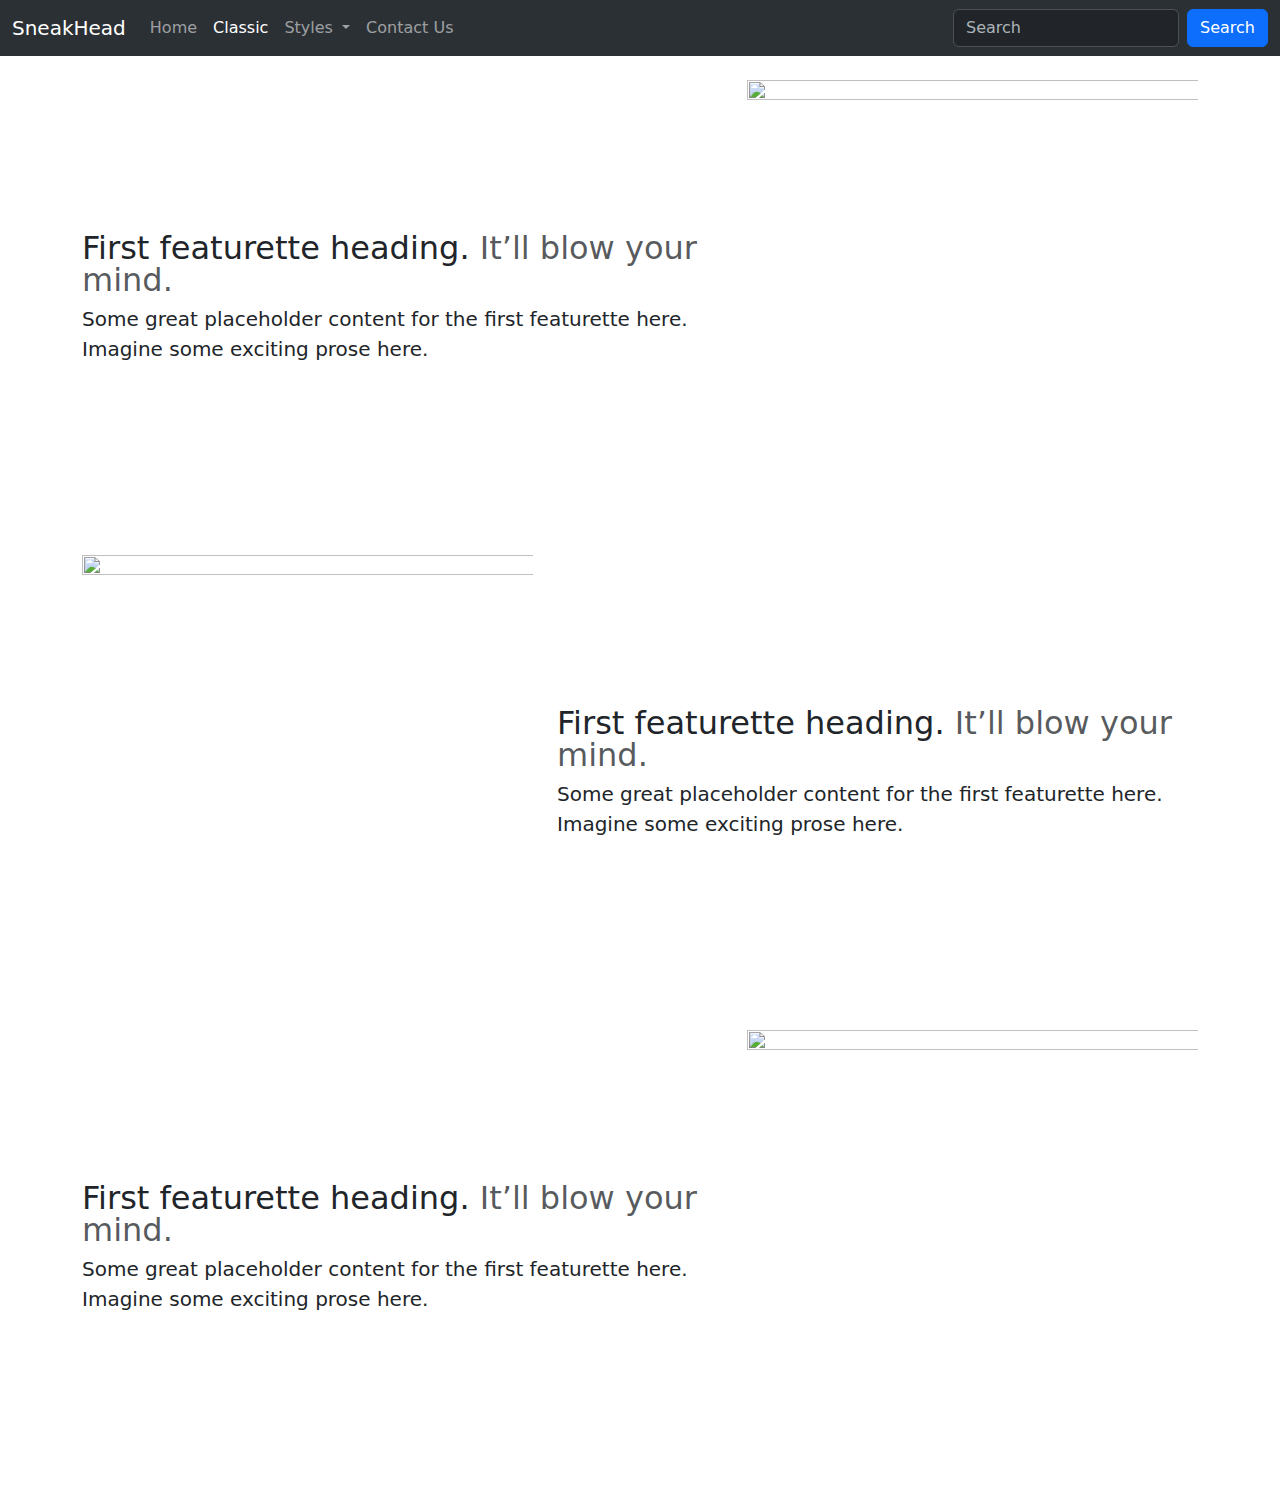
==== categories.html @ d5d80aa2 "Initial Commit" ====
<!DOCTYPE html>
<html lang="en">

<head>
  <meta charset="UTF-8">
  <meta name="viewport" content="width=device-width, initial-scale=1.0">
  <title>SneakHead - Classic</title>
  <link href="https://cdn.jsdelivr.net/npm/bootstrap@5.3.3/dist/css/bootstrap.min.css" rel="stylesheet"
    integrity="sha384-QWTKZyjpPEjISv5WaRU9OFeRpok6YctnYmDr5pNlyT2bRjXh0JMhjY6hW+ALEwIH" crossorigin="anonymous">
  <link rel="stylesheet" href="styles.css">
</head>

<body>

  <nav class="navbar navbar-expand-lg bg-body-tertiary" data-bs-theme="dark">
    <div class="container-fluid">
      <a class="navbar-brand" href="index.html">SneakHead </a>
      <button class="navbar-toggler" type="button" data-bs-toggle="collapse" data-bs-target="#navbarSupportedContent"
        aria-controls="navbarSupportedContent" aria-expanded="false" aria-label="Toggle navigation">
        <span class="navbar-toggler-icon"></span>
      </button>
      <div class="collapse navbar-collapse" id="navbarSupportedContent">
        <ul class="navbar-nav me-auto mb-2 mb-lg-0">
          <li class="nav-item">
            <a class="nav-link " aria-current="page" href="index.html">Home</a>
          </li>
          <li class="nav-item">
            <a class="nav-link active" href="#">Classic</a>
          </li>
          <li class="nav-item dropdown">
            <a class="nav-link dropdown-toggle" href="#" role="button" data-bs-toggle="dropdown" aria-expanded="false">
              Styles
            </a>
            <ul class="dropdown-menu">
              <li><a class="dropdown-item" href="#">Funky Sneakers</a></li>
              <li><a class="dropdown-item" href="#">Luxuriy Collection</a></li>
              <li><a class="dropdown-item" href="#">Best Seller</a></li>
              <li>
                <hr class="dropdown-divider">
              </li>
              <li><a class="dropdown-item" href="#">Want something else?</a></li>
            </ul>
          </li>
          <li class="nav-item">
            <a class="nav-link" role="button" href="contact.html">Contact Us</a>
          </li>
        </ul>
        <form class="d-flex" role="search">
          <input class="form-control me-2" type="search" placeholder="Search" aria-label="Search">
          <button class="btn btn-primary" type="submit">Search</button>
        </form>
      </div>
    </div>
  </nav>

<div class="container my-4">
  <div class="row featurette d-flexbox justify-content-cenrt align-items-center ">
    <div class="col-md-7">
      <h2 class="featurette-heading fw-normal lh-1">First featurette heading. <span class="text-body-secondary">It’ll blow your mind.</span></h2>
      <p class="lead">Some great placeholder content for the first featurette here. Imagine some exciting prose here.</p>
    </div>
    <div class="col-md-5">
      <img  class="bd-placeholder-img bd-placeholder-img-lg featurette-image img-fluid mx-auto" width="500" height="500" src="Assets/Images/f1.jpg" alt="">
    </div>
  </div>


  <div class="row featurette my-4 d-flexbox justify-content-cenrt align-items-center">
    <div class="col-md-7 order-md-2">
      <h2 class="featurette-heading fw-normal lh-1">First featurette heading. <span class="text-body-secondary">It’ll blow your mind.</span></h2>
      <p class="lead">Some great placeholder content for the first featurette here. Imagine some exciting prose here.</p>
    </div>
    <div class="col-md-5">
      <img  class="bd-placeholder-img bd-placeholder-img-lg featurette-image img-fluid mx-auto" width="500" height="500" src="Assets/Images/f2.jpg" alt="">
    </div>
  </div>


  <div class="row featurette d-flexbox justify-content-cenrt align-items-center">
    <div class="col-md-7">
      <h2 class="featurette-heading fw-normal lh-1">First featurette heading. <span class="text-body-secondary">It’ll blow your mind.</span></h2>
      <p class="lead">Some great placeholder content for the first featurette here. Imagine some exciting prose here.</p>
    </div>
    <div class="col-md-5">
      <img  class="bd-placeholder-img bd-placeholder-img-lg featurette-image img-fluid mx-auto" width="500" height="500" src="Assets/Images/f3.jpg" alt="">
    </div>
  </div>
</div>

  <script src="https://cdn.jsdelivr.net/npm/@popperjs/core@2.11.8/dist/umd/popper.min.js"
    integrity="sha384-I7E8VVD/ismYTF4hNIPjVp/Zjvgyol6VFvRkX/vR+Vc4jQkC+hVqc2pM8ODewa9r"
    crossorigin="anonymous"></script>
  <script src="https://cdn.jsdelivr.net/npm/bootstrap@5.3.3/dist/js/bootstrap.min.js"
    integrity="sha384-0pUGZvbkm6XF6gxjEnlmuGrJXVbNuzT9qBBavbLwCsOGabYfZo0T0to5eqruptLy"
    crossorigin="anonymous"></script>
</body>

</html>
---- styles.css ----
.carousel-inner{
    height: 710px;
    width: auto;
    overflow: hidden;
}

img{
    height: 700px;
    width: 700px;
}
.carousel-caption{
    padding-top: 120px;
}

.card-img{
     
    height: 250px;
    width: 200px;
}
.login-btn{
    margin: 4px;
}
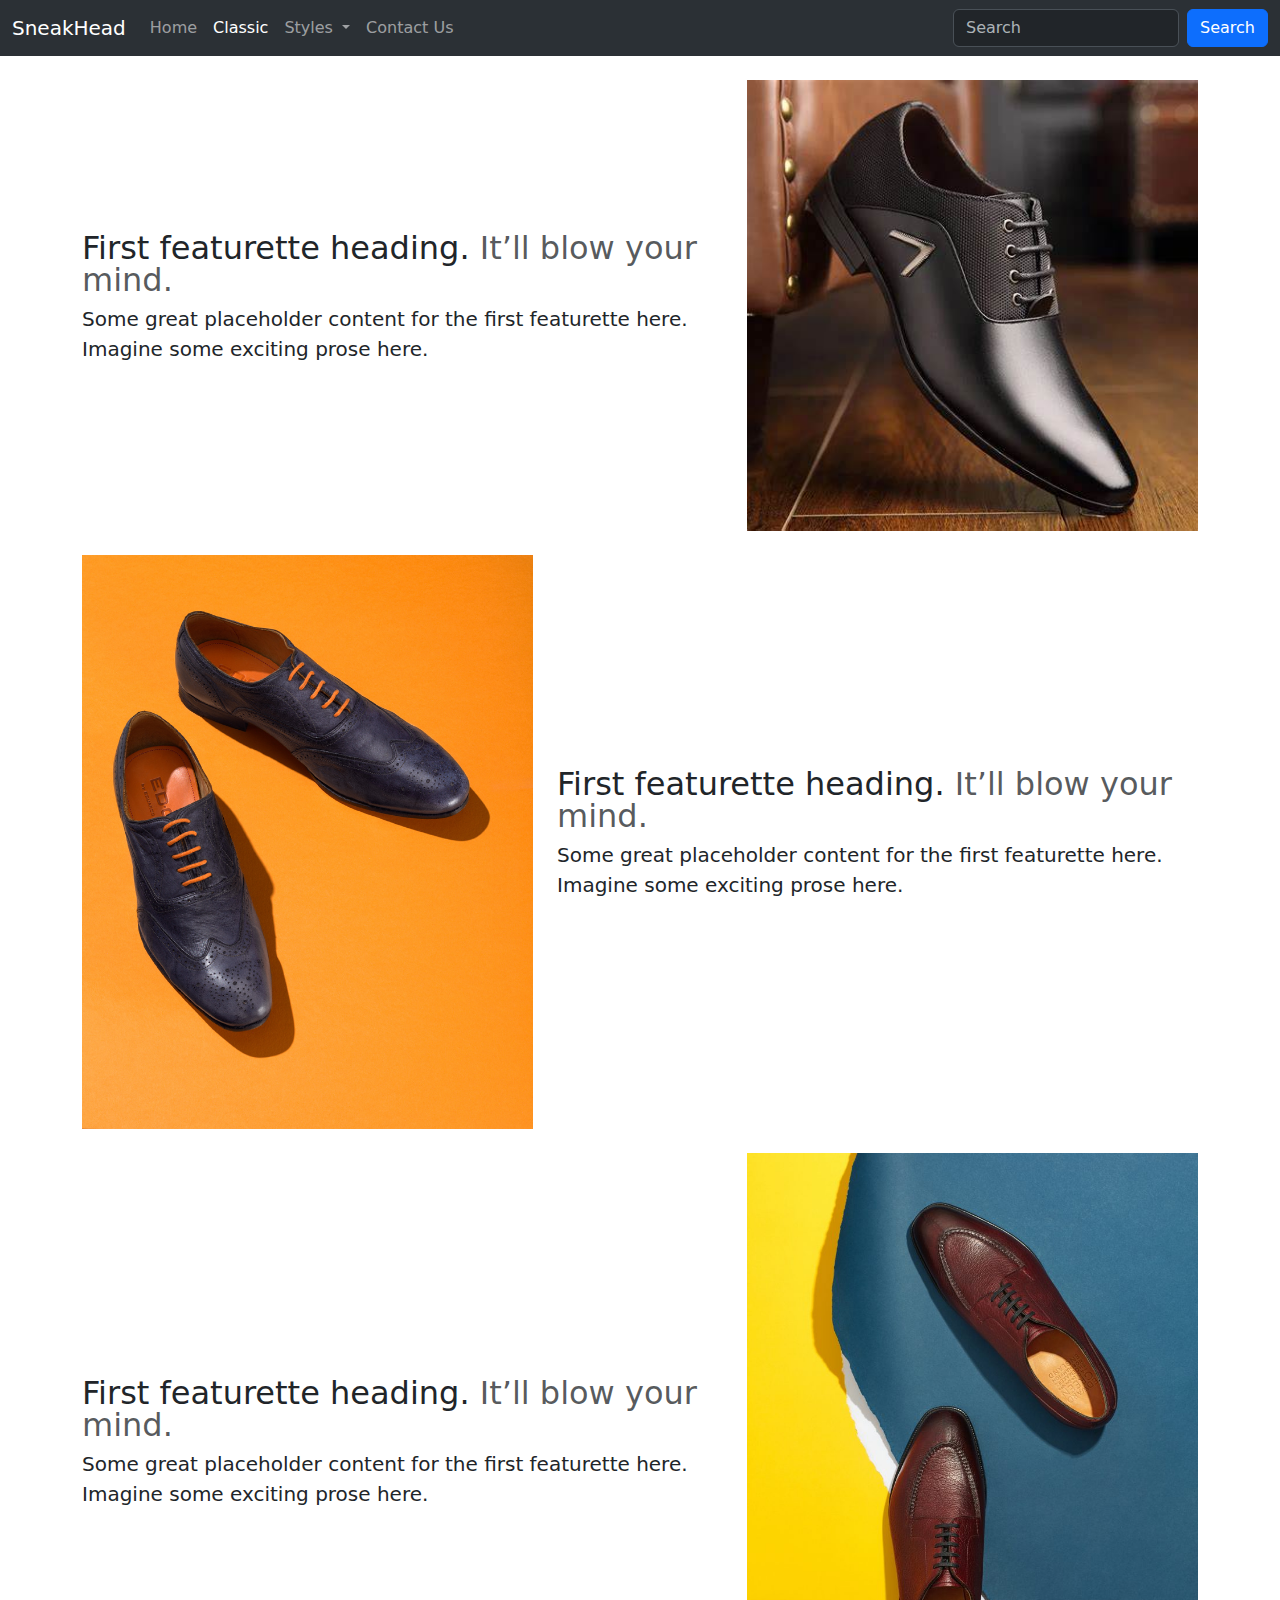
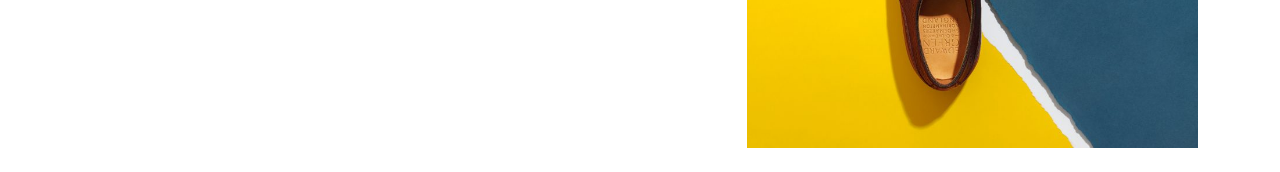
==== commit 9a42fc48: "Update categories.html" ====
--- a/categories.html
+++ b/categories.html
@@ -60,7 +60,7 @@
       <p class="lead">Some great placeholder content for the first featurette here. Imagine some exciting prose here.</p>
     </div>
     <div class="col-md-5">
-      <img  class="bd-placeholder-img bd-placeholder-img-lg featurette-image img-fluid mx-auto" width="500" height="500" src="Assets/Images/f1.jpg" alt="">
+      <img  class="bd-placeholder-img bd-placeholder-img-lg featurette-image img-fluid mx-auto" width="500" height="500" src="f1.jpg" alt="">
     </div>
   </div>
 
@@ -71,7 +71,7 @@
       <p class="lead">Some great placeholder content for the first featurette here. Imagine some exciting prose here.</p>
     </div>
     <div class="col-md-5">
-      <img  class="bd-placeholder-img bd-placeholder-img-lg featurette-image img-fluid mx-auto" width="500" height="500" src="Assets/Images/f2.jpg" alt="">
+      <img  class="bd-placeholder-img bd-placeholder-img-lg featurette-image img-fluid mx-auto" width="500" height="500" src="f2.jpg" alt="">
     </div>
   </div>
 
@@ -82,7 +82,7 @@
       <p class="lead">Some great placeholder content for the first featurette here. Imagine some exciting prose here.</p>
     </div>
     <div class="col-md-5">
-      <img  class="bd-placeholder-img bd-placeholder-img-lg featurette-image img-fluid mx-auto" width="500" height="500" src="Assets/Images/f3.jpg" alt="">
+      <img  class="bd-placeholder-img bd-placeholder-img-lg featurette-image img-fluid mx-auto" width="500" height="500" src="f3.jpg" alt="">
     </div>
   </div>
 </div>
@@ -95,4 +95,4 @@
     crossorigin="anonymous"></script>
 </body>
 
-</html>+</html>
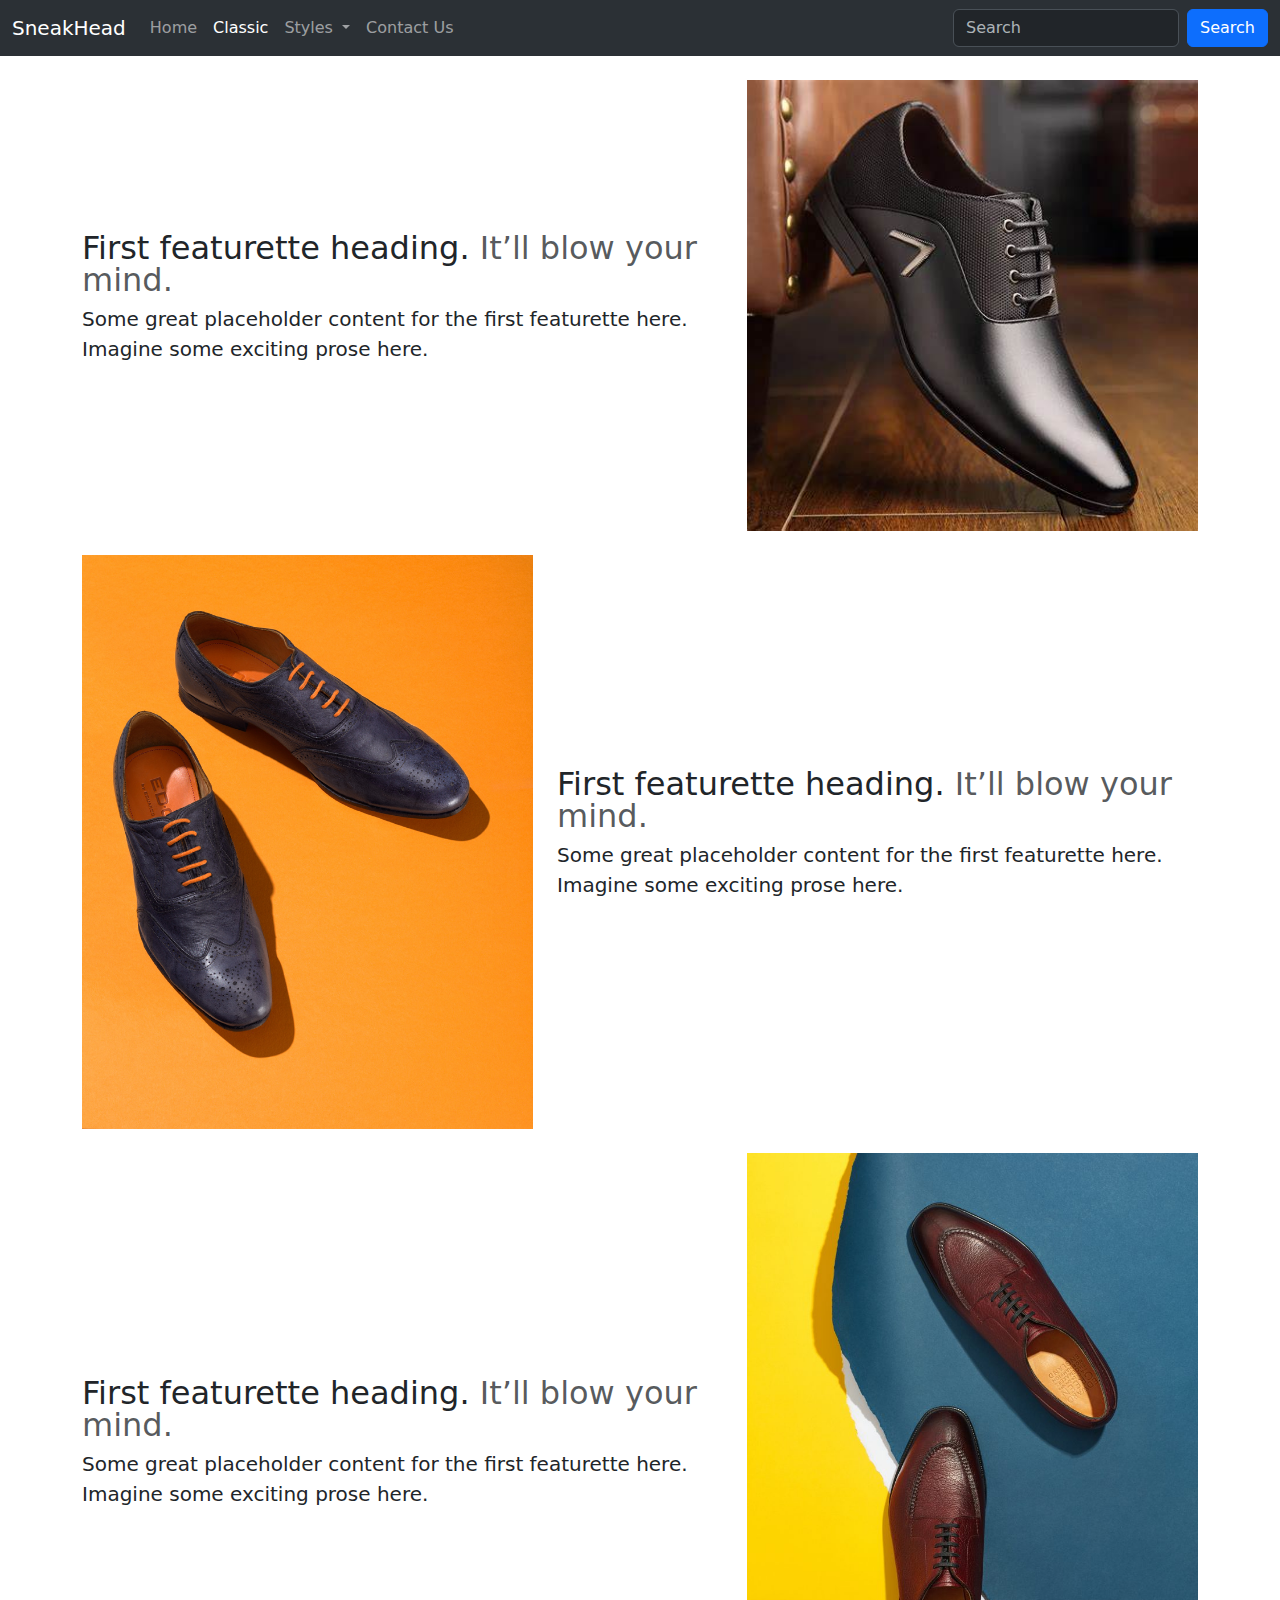
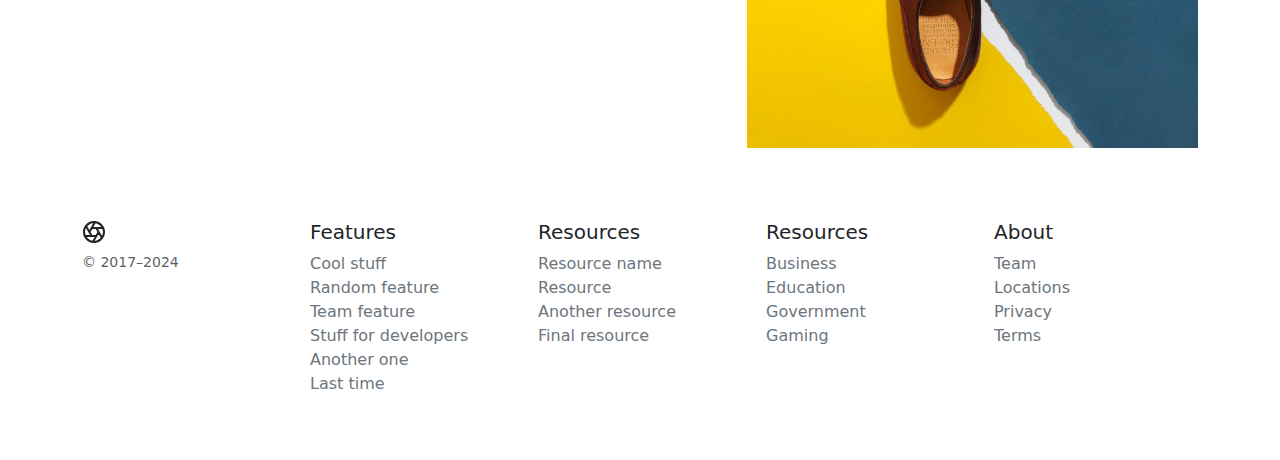
==== commit 6f1075e3: "Update categories.html" ====
--- a/categories.html
+++ b/categories.html
@@ -87,6 +87,54 @@
   </div>
 </div>
 
+<!--   Footer -->
+ <footer class="container py-5">
+    <div class="row">
+      <div class="col-12 col-md">
+        <svg xmlns="http://www.w3.org/2000/svg" width="24" height="24" fill="none" stroke="currentColor" stroke-linecap="round" stroke-linejoin="round" stroke-width="2" class="d-block mb-2" role="img" viewBox="0 0 24 24"><title>Product</title><circle cx="12" cy="12" r="10"></circle><path d="M14.31 8l5.74 9.94M9.69 8h11.48M7.38 12l5.74-9.94M9.69 16L3.95 6.06M14.31 16H2.83m13.79-4l-5.74 9.94"></path></svg>
+        <small class="d-block mb-3 text-body-secondary">© 2017–2024</small>
+      </div>
+      <div class="col-6 col-md">
+        <h5>Features</h5>
+        <ul class="list-unstyled text-small">
+          <li><a class="link-secondary text-decoration-none" href="#">Cool stuff</a></li>
+          <li><a class="link-secondary text-decoration-none" href="#">Random feature</a></li>
+          <li><a class="link-secondary text-decoration-none" href="#">Team feature</a></li>
+          <li><a class="link-secondary text-decoration-none" href="#">Stuff for developers</a></li>
+          <li><a class="link-secondary text-decoration-none" href="#">Another one</a></li>
+          <li><a class="link-secondary text-decoration-none" href="#">Last time</a></li>
+        </ul>
+      </div>
+      <div class="col-6 col-md">
+        <h5>Resources</h5>
+        <ul class="list-unstyled text-small">
+          <li><a class="link-secondary text-decoration-none" href="#">Resource name</a></li>
+          <li><a class="link-secondary text-decoration-none" href="#">Resource</a></li>
+          <li><a class="link-secondary text-decoration-none" href="#">Another resource</a></li>
+          <li><a class="link-secondary text-decoration-none" href="#">Final resource</a></li>
+        </ul>
+      </div>
+      <div class="col-6 col-md">
+        <h5>Resources</h5>
+        <ul class="list-unstyled text-small">
+          <li><a class="link-secondary text-decoration-none" href="#">Business</a></li>
+          <li><a class="link-secondary text-decoration-none" href="#">Education</a></li>
+          <li><a class="link-secondary text-decoration-none" href="#">Government</a></li>
+          <li><a class="link-secondary text-decoration-none" href="#">Gaming</a></li>
+        </ul>
+      </div>
+      <div class="col-6 col-md">
+        <h5>About</h5>
+        <ul class="list-unstyled text-small">
+          <li><a class="link-secondary text-decoration-none" href="#">Team</a></li>
+          <li><a class="link-secondary text-decoration-none" href="#">Locations</a></li>
+          <li><a class="link-secondary text-decoration-none" href="#">Privacy</a></li>
+          <li><a class="link-secondary text-decoration-none" href="#">Terms</a></li>
+        </ul>
+      </div>
+    </div>
+  </footer>
+
   <script src="https://cdn.jsdelivr.net/npm/@popperjs/core@2.11.8/dist/umd/popper.min.js"
     integrity="sha384-I7E8VVD/ismYTF4hNIPjVp/Zjvgyol6VFvRkX/vR+Vc4jQkC+hVqc2pM8ODewa9r"
     crossorigin="anonymous"></script>
